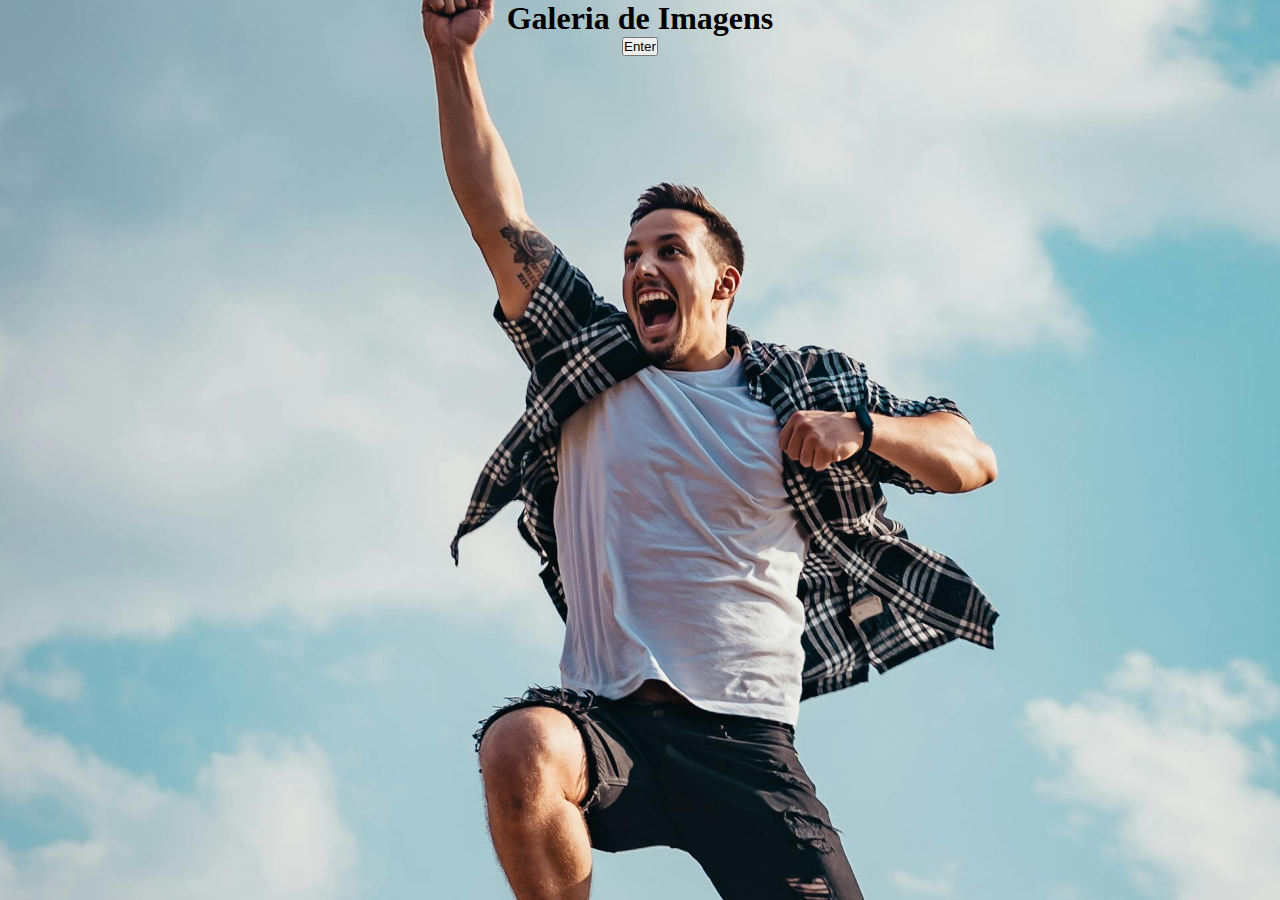
==== index.html @ 93a4f15b "comecei a versão mobile" ====
<!DOCTYPE html>
<html lang="pt-br">
<head>
    <meta charset="UTF-8">
    <meta name="viewport" content="width=device-width, initial-scale=1.0">
    <title>Galeria de Imagens</title>
    <link rel="stylesheet" href="/resources/index.css">
</head>
<body>
    <main>
        <h1>Galeria de Imagens</h1>
        <button>Enter</button>
    </main>    

    <script src="index.js"></script>
</body>
</html>
---- resources/index.css ----
/*
principal: #5397A6

*/

* {
    margin: 0;
    padding: 0;
    box-sizing: border-box;
}

body {
    background-image: url('/resources/images/pexels-vlad-chețan-2923156.jpg');
    background-attachment: fixed;
    background-position: center;
    background-repeat: no-repeat;
    background-size: cover;
}

main {
    display: flex;
    flex-direction: column;
    justify-content: space-between;
    align-items: center;
}
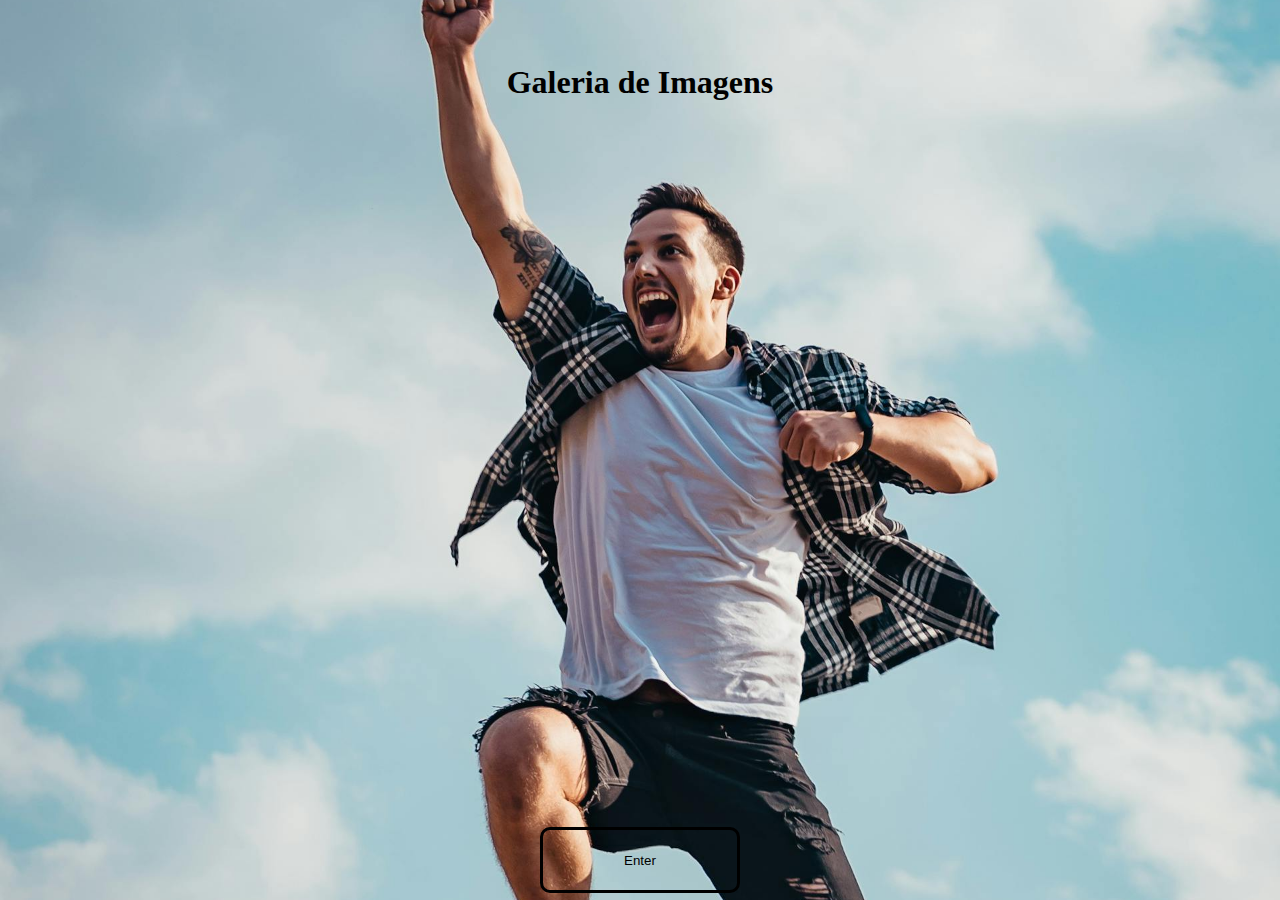
==== commit 3eea8862: "pagina inicial finalizada" ====
--- a/index.html
+++ b/index.html
@@ -7,10 +7,9 @@
     <link rel="stylesheet" href="/resources/index.css">
 </head>
 <body>
-    <main>
+    
         <h1>Galeria de Imagens</h1>
-        <button>Enter</button>
-    </main>    
+        <button>Enter</button>   
 
     <script src="index.js"></script>
 </body>
--- a/resources/index.css
+++ b/resources/index.css
@@ -15,11 +15,23 @@
     background-position: center;
     background-repeat: no-repeat;
     background-size: cover;
+    display: flex;
+    flex-direction: column;
+    align-items: center;
 }
 
-main {
-    display: flex;
-    flex-direction: column;
-    justify-content: space-between;
-    align-items: center;
+h1 {
+    position: relative;
+    top: 2em;
+}
+
+
+button {
+    position: absolute;
+    bottom: 0.5em;
+    width: 15em;
+    height: 5em;
+    border-radius: 10px;
+    border: 3px solid black;
+    background-color: transparent;
 }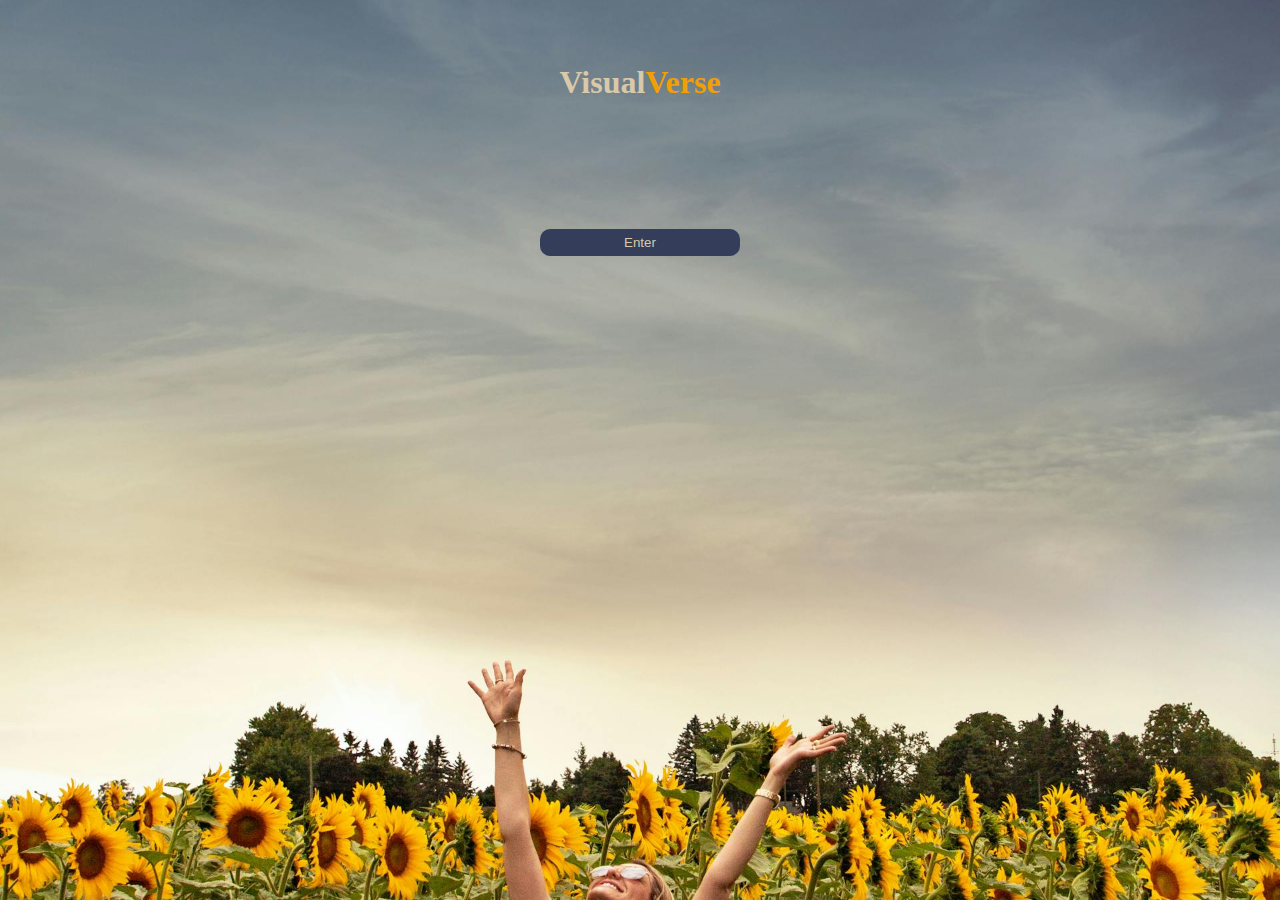
==== commit 93f1cb5c: "remodelei o começo" ====
--- a/index.html
+++ b/index.html
@@ -8,9 +8,10 @@
 </head>
 <body>
     
-        <h1>Galeria de Imagens</h1>
+    <div>
+        <h1>Visual<span>Verse</span></h1>
         <button>Enter</button>   
-
+    </div>    
     <script src="index.js"></script>
 </body>
 </html>--- a/resources/index.css
+++ b/resources/index.css
@@ -10,28 +10,32 @@
 }
 
 body {
-    background-image: url('/resources/images/pexels-vlad-chețan-2923156.jpg');
+    background-image: url('/resources/images/pexels-andre-furtado-1748985.jpg');
     background-attachment: fixed;
     background-position: center;
     background-repeat: no-repeat;
     background-size: cover;
+}
+
+div {
+    height: 20em;
+    width: 100%;
     display: flex;
     flex-direction: column;
     align-items: center;
+    justify-content: space-around;
+    color: #D9C8A9;
 }
 
-h1 {
-    position: relative;
-    top: 2em;
+div > h1 > span {
+    color: #F29F05;
 }
 
-
-button {
-    position: absolute;
-    bottom: 0.5em;
+div > button {
     width: 15em;
-    height: 5em;
+    height: 2em;
     border-radius: 10px;
-    border: 3px solid black;
-    background-color: transparent;
+    border: none;
+    background-color: #343D59;
+    color: #D9C8A9;
 }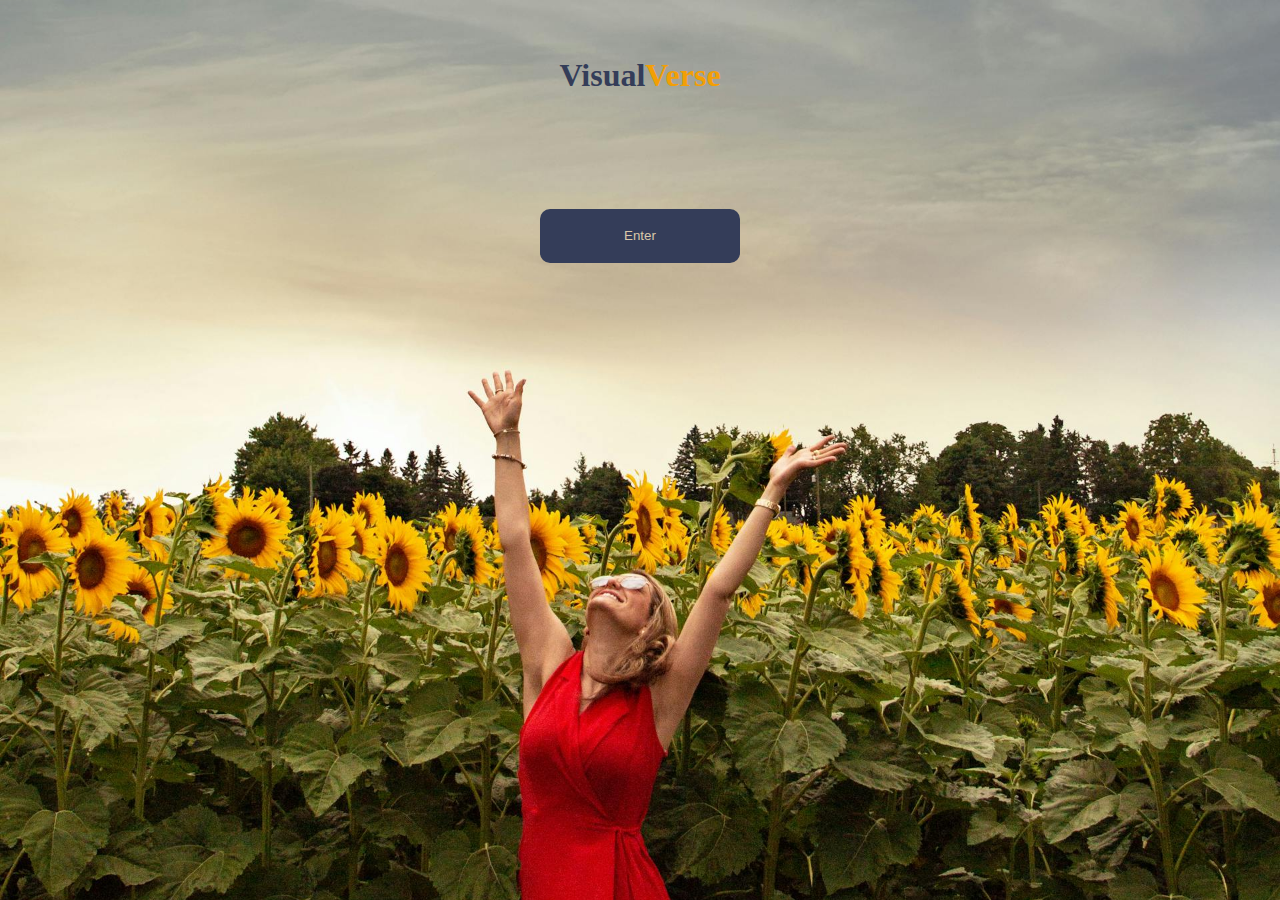
==== commit 9b1f2e7a: "pequenas mudanças" ====
--- a/index.html
+++ b/index.html
@@ -4,13 +4,15 @@
     <meta charset="UTF-8">
     <meta name="viewport" content="width=device-width, initial-scale=1.0">
     <title>Galeria de Imagens</title>
-    <link rel="stylesheet" href="/resources/index.css">
+    <link rel="stylesheet" href="resources/index.css">
 </head>
 <body>
     
     <div>
         <h1>Visual<span>Verse</span></h1>
-        <button>Enter</button>   
+        <a href="galeria.html">
+            <button>Enter</button>   
+        </a>
     </div>    
     <script src="index.js"></script>
 </body>
--- a/resources/index.css
+++ b/resources/index.css
@@ -31,11 +31,63 @@
     color: #F29F05;
 }
 
-div > button {
+div > a > button {
     width: 15em;
     height: 2em;
     border-radius: 10px;
     border: none;
     background-color: #343D59;
     color: #D9C8A9;
-}+}
+
+@media only screen and (min-width: 768px) {
+    body {
+        background-attachment:scroll;
+    }
+
+
+    div {
+       position: relative;
+       
+    }
+}
+
+@media only screen and (min-width: 1024px) {
+    div > h1 {
+        color: #343D59;
+    }
+
+    div > a > button {
+        height: 4em;
+        cursor: pointer;
+    }
+}
+
+@media only screen and (min-width: 1400px) {
+
+    div > h1 {
+        font-size: 45px;
+    }
+}
+
+@media only screen and (min-width: 2500px) {
+    body {
+        width: 50%;
+        margin: 0 auto;
+    }
+
+    div {
+        top: 10em;
+    }
+
+    div > h1 {
+        font-size: 70px;
+    }
+
+    div > a > button {
+        height: 4em;
+        font-size: 30px;
+    }
+}
+
+
